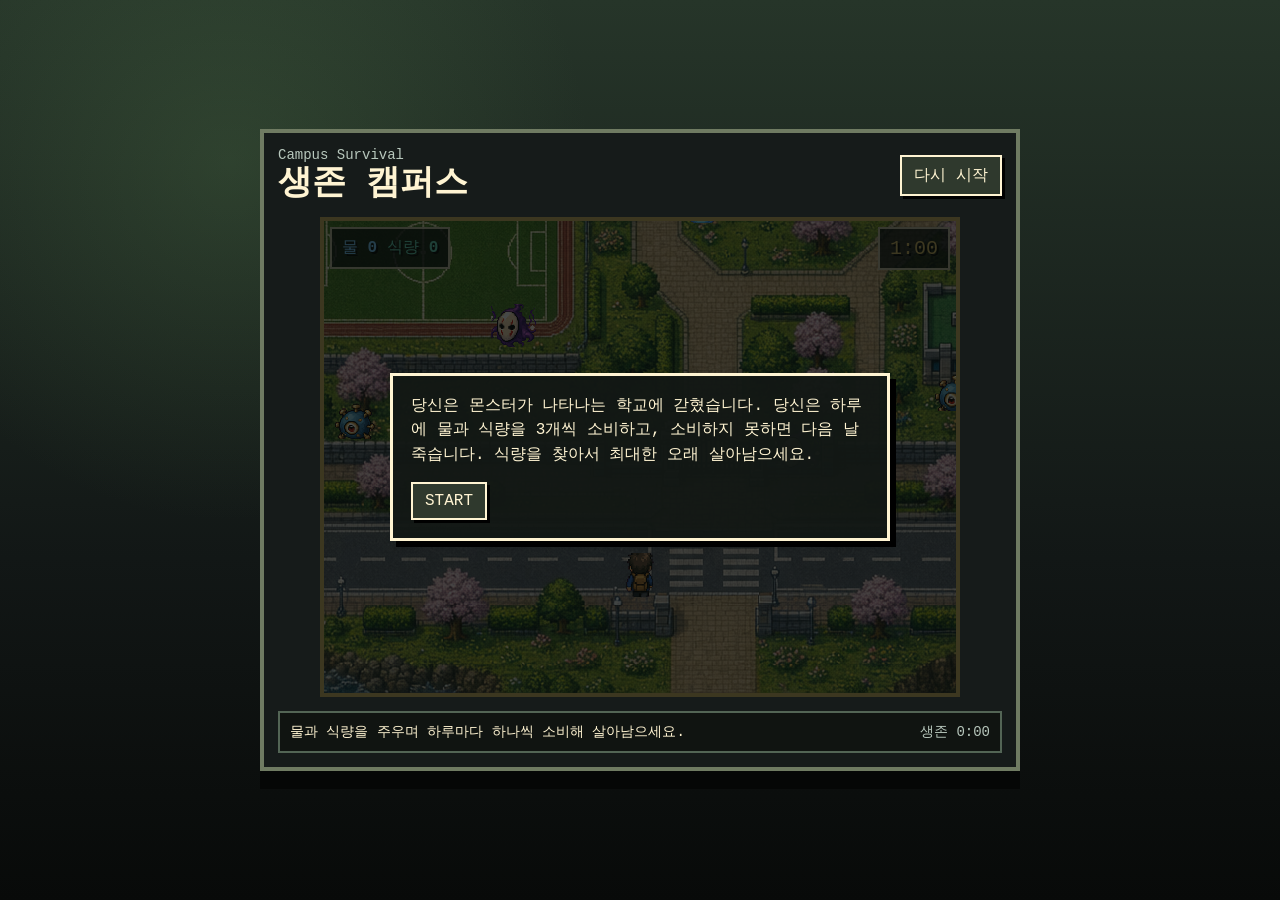
==== game0505_자료/index.html @ 0fcc2db8 "Add campus survival game" ====
<!DOCTYPE html>
<html lang="ko">
<head>
  <meta charset="UTF-8">
  <meta name="viewport" content="width=device-width, initial-scale=1.0, viewport-fit=cover">
  <title>Campus Survival</title>
  <style>
    :root {
      color-scheme: dark;
      --ink: #fff4d2;
      --muted: #b8c8bd;
      --panel: #161b1a;
      --panel-2: #222b24;
      --edge: #d6b760;
      --danger: #ff786b;
      --water: #79c9ff;
      --tuna: #61d2b6;
    }

    * { box-sizing: border-box; }

    body {
      min-height: 100vh;
      margin: 0;
      display: grid;
      place-items: center;
      padding: 18px;
      color: var(--ink);
      background:
        radial-gradient(circle at 18% 18%, rgba(83, 120, 75, 0.28), transparent 28%),
        linear-gradient(180deg, #263529 0%, #121716 62%, #080a09 100%);
      font-family: "Courier New", monospace;
    }

    .screen-panel {
      width: min(100%, 760px);
      padding: 14px;
      border: 4px solid #6f7b62;
      background: var(--panel);
      box-shadow: 0 18px 0 #050706;
    }

    .topbar,
    .status-row,
    .overlay {
      display: flex;
      align-items: center;
      justify-content: space-between;
      gap: 12px;
    }

    .eyebrow {
      margin: 0;
      color: var(--muted);
      font-size: 14px;
    }

    h1 {
      margin: 4px 0 0;
      font-size: clamp(22px, 5vw, 34px);
      line-height: 1.05;
      letter-spacing: 0;
    }

    button {
      border: 2px solid var(--ink);
      background: #2f392d;
      color: var(--ink);
      cursor: pointer;
      font: inherit;
      padding: 8px 12px;
      box-shadow: 3px 3px 0 #000;
    }

    button:active {
      transform: translate(2px, 2px);
      box-shadow: 1px 1px 0 #000;
    }

    .stage {
      position: relative;
      width: 100%;
      max-width: 640px;
      margin: 14px auto;
    }

    canvas {
      display: block;
      width: 100%;
      aspect-ratio: 4 / 3;
      border: 4px solid var(--edge);
      background: #315534;
      image-rendering: pixelated;
    }

    .overlay {
      position: absolute;
      inset: 10px 10px auto 10px;
      pointer-events: none;
      align-items: flex-start;
    }

    .modal-overlay {
      position: absolute;
      inset: 0;
      z-index: 3;
      display: grid;
      place-items: center;
      padding: 24px;
      background: rgba(8, 12, 10, 0.74);
    }

    .modal-panel {
      width: min(92%, 500px);
      padding: 18px;
      border: 3px solid var(--ink);
      background: rgba(18, 24, 21, 0.95);
      box-shadow: 6px 6px 0 #000;
    }

    .modal-panel p {
      margin: 0 0 14px;
      color: var(--ink);
      font-size: 16px;
      line-height: 1.55;
    }

    .modal-actions,
    .name-row {
      display: flex;
      gap: 10px;
      align-items: center;
      flex-wrap: wrap;
    }

    .name-row {
      margin-top: 12px;
    }

    input {
      min-width: 0;
      flex: 1 1 170px;
      border: 2px solid #6f7b62;
      background: #0d1210;
      color: var(--ink);
      font: inherit;
      padding: 8px 10px;
    }

    .hidden {
      display: none !important;
    }

    .mobile-controls {
      display: none;
    }

    .joystick-base {
      position: absolute;
      left: max(18px, env(safe-area-inset-left));
      bottom: max(18px, env(safe-area-inset-bottom));
      width: 112px;
      height: 112px;
      border: 2px solid rgba(255, 244, 210, 0.48);
      border-radius: 999px;
      background: rgba(9, 13, 11, 0.34);
      touch-action: none;
      pointer-events: auto;
    }

    .joystick-stick {
      position: absolute;
      left: 50%;
      top: 50%;
      width: 46px;
      height: 46px;
      border: 2px solid rgba(255, 244, 210, 0.68);
      border-radius: 999px;
      background: rgba(121, 201, 255, 0.42);
      transform: translate(-50%, -50%);
      pointer-events: none;
    }

    .orientation-overlay {
      display: none;
      position: fixed;
      inset: 0;
      z-index: 20;
      place-items: center;
      padding: 24px;
      background: #101411;
      color: var(--ink);
      text-align: center;
      font-size: 18px;
      line-height: 1.5;
    }

    .inventory,
    .timer {
      min-height: 42px;
      display: flex;
      align-items: center;
      gap: 10px;
      padding: 8px 10px;
      border: 2px solid rgba(255, 244, 210, 0.72);
      background: rgba(12, 16, 14, 0.82);
      text-shadow: 2px 2px 0 #000;
    }

    .inventory span,
    .timer {
      white-space: nowrap;
    }

    .water { color: var(--water); }
    .tuna { color: var(--tuna); }
    .timer { color: var(--edge); font-size: 20px; }

    .status-row {
      border: 2px solid #536555;
      padding: 10px;
      background: #101411;
    }

    .status-row p {
      margin: 0;
      color: var(--muted);
      font-size: 14px;
    }

    #message {
      color: var(--ink);
    }

    @media (max-width: 560px) {
      body { padding: 10px; }
      .topbar,
      .status-row {
        align-items: stretch;
        flex-direction: column;
      }
      button { width: 100%; }
      .overlay {
        inset: 8px 8px auto 8px;
      }
      .modal-overlay {
        padding: 14px;
      }
      .inventory,
      .timer {
        padding: 6px 7px;
        font-size: 13px;
      }
      .timer { font-size: 16px; }
    }

    @media (hover: none) and (pointer: coarse) and (orientation: landscape) {
      html,
      body {
        width: 100%;
        height: 100%;
        overflow: hidden;
        overscroll-behavior: none;
      }

      body {
        display: block;
        min-height: 100dvh;
        padding: 0;
        background: #050706;
        touch-action: none;
      }

      .screen-panel {
        width: 100vw;
        height: 100dvh;
        padding: 0;
        border: 0;
        box-shadow: none;
        background: #050706;
      }

      .topbar,
      .status-row {
        display: none;
      }

      .stage {
        width: 100vw;
        height: 100dvh;
        max-width: none;
        margin: 0;
        overflow: hidden;
      }

      canvas {
        width: 100vw;
        height: 100dvh;
        border: 0;
        aspect-ratio: auto;
      }

      .overlay {
        inset: max(8px, env(safe-area-inset-top)) max(8px, env(safe-area-inset-right)) auto max(8px, env(safe-area-inset-left));
      }

      .inventory,
      .timer {
        min-height: 38px;
        padding: 6px 9px;
        font-size: 16px;
      }

      .timer {
        font-size: 18px;
      }

      .modal-overlay {
        position: fixed;
        padding: 16px max(16px, env(safe-area-inset-right)) 16px max(16px, env(safe-area-inset-left));
      }

      .modal-panel {
        width: min(620px, 86vw);
        padding: 14px;
      }

      .modal-panel p {
        font-size: 14px;
        line-height: 1.45;
      }

      .mobile-controls {
        display: block;
        position: absolute;
        inset: 0;
        pointer-events: none;
        z-index: 2;
      }
    }

    @media (hover: none) and (pointer: coarse) and (orientation: portrait) {
      body {
        overflow: hidden;
      }

      .orientation-overlay {
        display: grid;
      }
    }
  </style>
</head>
<body>
  <section class="screen-panel" aria-label="campus survival game">
    <div class="topbar">
      <div>
        <p class="eyebrow">Campus Survival</p>
        <h1>생존 캠퍼스</h1>
      </div>
      <button id="resetButton" type="button">&#45796;&#49884; &#49884;&#51089;</button>
    </div>

    <div class="stage">
      <canvas id="gameCanvas" width="640" height="480" aria-label="game screen"></canvas>
      <div class="overlay" aria-label="survival status">
        <div class="inventory">
          <span class="water">물 <strong id="waterCount">0</strong></span>
          <span class="tuna">식량 <strong id="tunaCount">0</strong></span>
        </div>
        <div class="timer" id="timer">1:00</div>
      </div>
      <div class="modal-overlay" id="startOverlay" aria-label="game start briefing">
        <div class="modal-panel">
          <p>당신은 몬스터가 나타나는 학교에 갇혔습니다. 당신은 하루에 물과 식량을 3개씩 소비하고, 소비하지 못하면 다음 날 죽습니다. 식량을 찾아서 최대한 오래 살아남으세요.</p>
          <button id="startButton" type="button">START</button>
        </div>
      </div>
      <div class="modal-overlay hidden" id="scoreOverlay" aria-label="save survival record">
        <div class="modal-panel">
          <p id="scorePrompt">기록을 저장하시겠습니까?</p>
          <p id="scoreSummary"></p>
          <div class="modal-actions" id="scoreActions">
            <button id="saveRecordButton" type="button">저장</button>
            <button id="skipRecordButton" type="button">넘기기</button>
          </div>
          <div class="name-row hidden" id="nameRow">
            <input id="playerNameInput" type="text" maxlength="16" autocomplete="off" placeholder="플레이어 네임">
            <button id="confirmRecordButton" type="button">확인</button>
          </div>
          <p id="recordMessage" class="hidden"></p>
        </div>
      </div>
      <div class="mobile-controls" aria-hidden="true">
        <div class="joystick-base" id="joystickBase">
          <div class="joystick-stick" id="joystickStick"></div>
        </div>
      </div>
    </div>

    <div class="status-row">
      <p id="message"></p>
      <p>생존 <span id="survivalTime">0:00</span></p>
    </div>
  </section>

  <div class="orientation-overlay" id="orientationOverlay">휴대폰을 가로로 돌려주세요.</div>

  <script src="./game-standalone.js"></script>
</body>
</html>
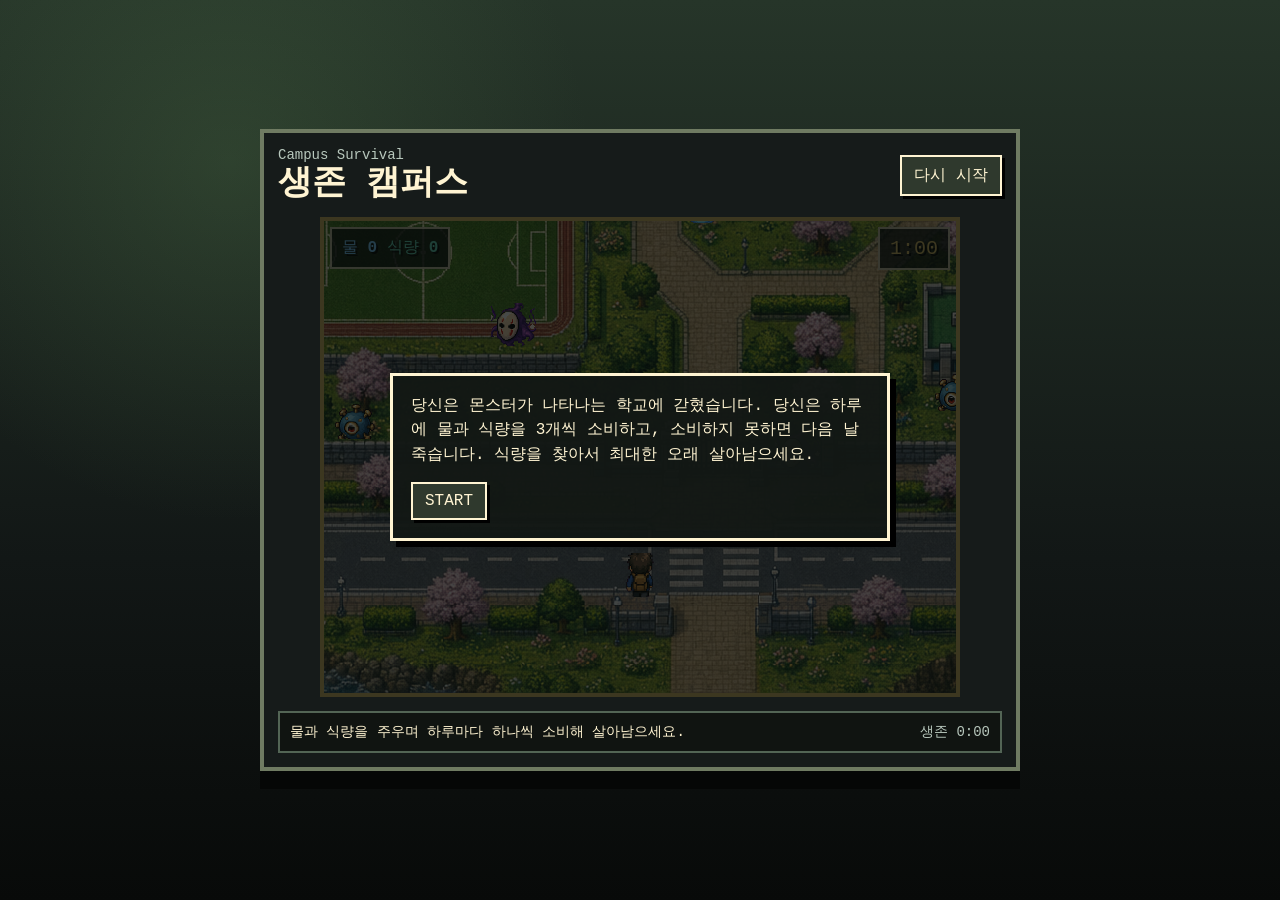
==== commit 4218c654: "Fix mobile touch controls" ====
--- a/game0505_자료/index.html
+++ b/game0505_자료/index.html
@@ -252,6 +252,93 @@
         font-size: 13px;
       }
       .timer { font-size: 16px; }
+    }
+
+    html.touch-device,
+    html.touch-device body {
+      width: 100%;
+      height: 100%;
+      overflow: hidden;
+      overscroll-behavior: none;
+    }
+
+    html.touch-device body {
+      display: block;
+      min-height: 100dvh;
+      padding: 0;
+      background: #050706;
+      touch-action: none;
+    }
+
+    html.touch-device .screen-panel {
+      width: 100vw;
+      height: 100dvh;
+      padding: 0;
+      border: 0;
+      box-shadow: none;
+      background: #050706;
+    }
+
+    html.touch-device .topbar,
+    html.touch-device .status-row {
+      display: none;
+    }
+
+    html.touch-device .stage {
+      width: 100vw;
+      height: 100dvh;
+      max-width: none;
+      margin: 0;
+      overflow: hidden;
+    }
+
+    html.touch-device.landscape-runtime canvas {
+      width: 100vw;
+      height: 100dvh;
+      border: 0;
+      aspect-ratio: auto;
+    }
+
+    html.touch-device .overlay {
+      inset: max(8px, env(safe-area-inset-top)) max(8px, env(safe-area-inset-right)) auto max(8px, env(safe-area-inset-left));
+    }
+
+    html.touch-device .inventory,
+    html.touch-device .timer {
+      min-height: 38px;
+      padding: 6px 9px;
+      font-size: 16px;
+    }
+
+    html.touch-device .timer {
+      font-size: 18px;
+    }
+
+    html.touch-device .modal-overlay {
+      position: fixed;
+      padding: 16px max(16px, env(safe-area-inset-right)) 16px max(16px, env(safe-area-inset-left));
+    }
+
+    html.touch-device .modal-panel {
+      width: min(620px, 86vw);
+      padding: 14px;
+    }
+
+    html.touch-device .modal-panel p {
+      font-size: 14px;
+      line-height: 1.45;
+    }
+
+    html.touch-device .mobile-controls {
+      display: block;
+      position: absolute;
+      inset: 0;
+      pointer-events: none;
+      z-index: 2;
+    }
+
+    html.touch-device.portrait-runtime .orientation-overlay {
+      display: grid;
     }
 
     @media (hover: none) and (pointer: coarse) and (orientation: landscape) {
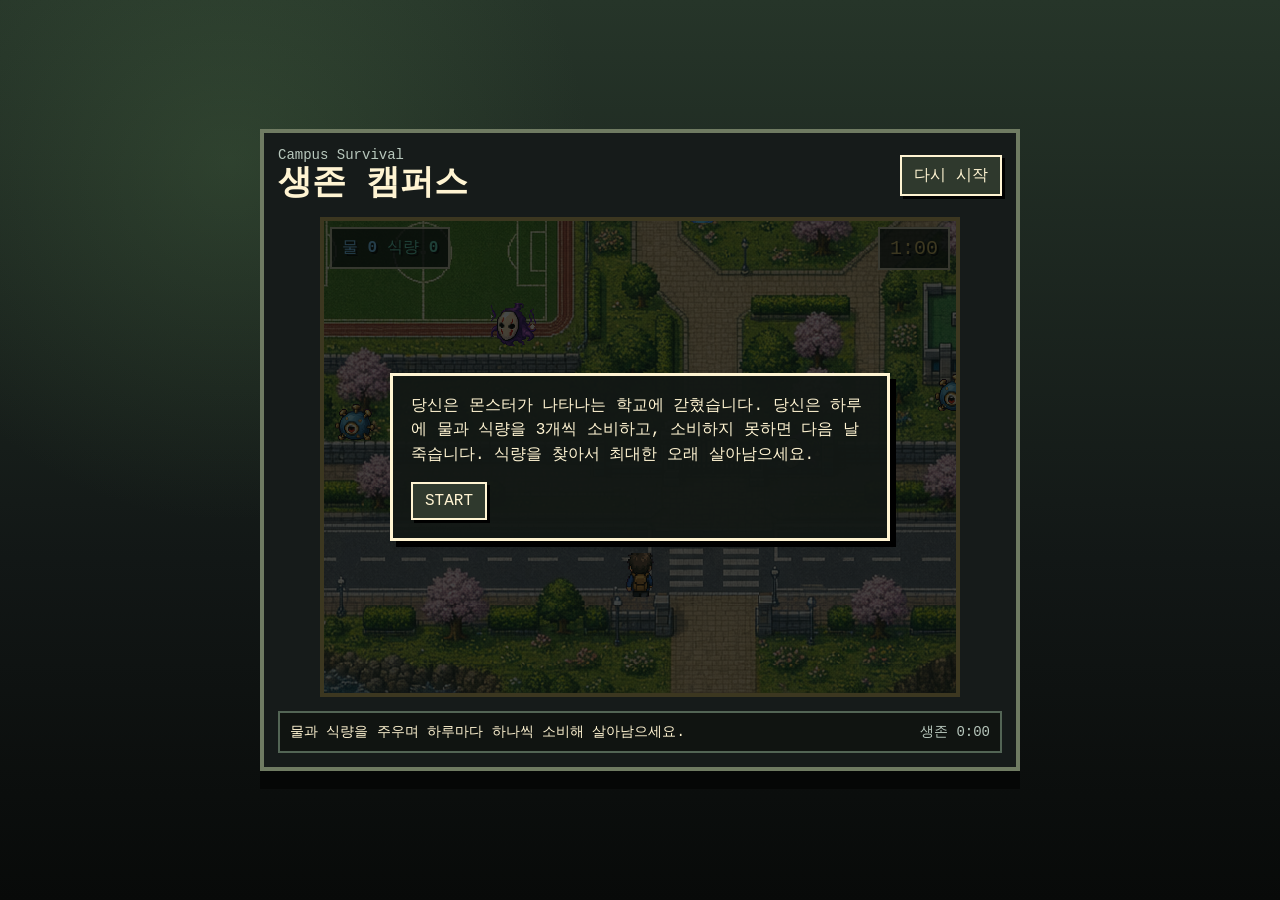
==== commit ae81d742: "Restore mobile reset button" ====
--- a/game0505_자료/index.html
+++ b/game0505_자료/index.html
@@ -181,6 +181,18 @@
       pointer-events: none;
     }
 
+    .mobile-reset {
+      display: none;
+      position: absolute;
+      right: max(12px, env(safe-area-inset-right));
+      bottom: max(18px, env(safe-area-inset-bottom));
+      z-index: 2;
+      min-width: 92px;
+      min-height: 44px;
+      padding: 8px 12px;
+      pointer-events: auto;
+    }
+
     .orientation-overlay {
       display: none;
       position: fixed;
@@ -335,6 +347,10 @@
       inset: 0;
       pointer-events: none;
       z-index: 2;
+    }
+
+    html.touch-device .mobile-reset {
+      display: block;
     }
 
     html.touch-device.portrait-runtime .orientation-overlay {
@@ -477,10 +493,11 @@
           <p id="recordMessage" class="hidden"></p>
         </div>
       </div>
-      <div class="mobile-controls" aria-hidden="true">
+      <div class="mobile-controls">
         <div class="joystick-base" id="joystickBase">
           <div class="joystick-stick" id="joystickStick"></div>
         </div>
+        <button class="mobile-reset" id="mobileResetButton" type="button">다시 시작</button>
       </div>
     </div>
 
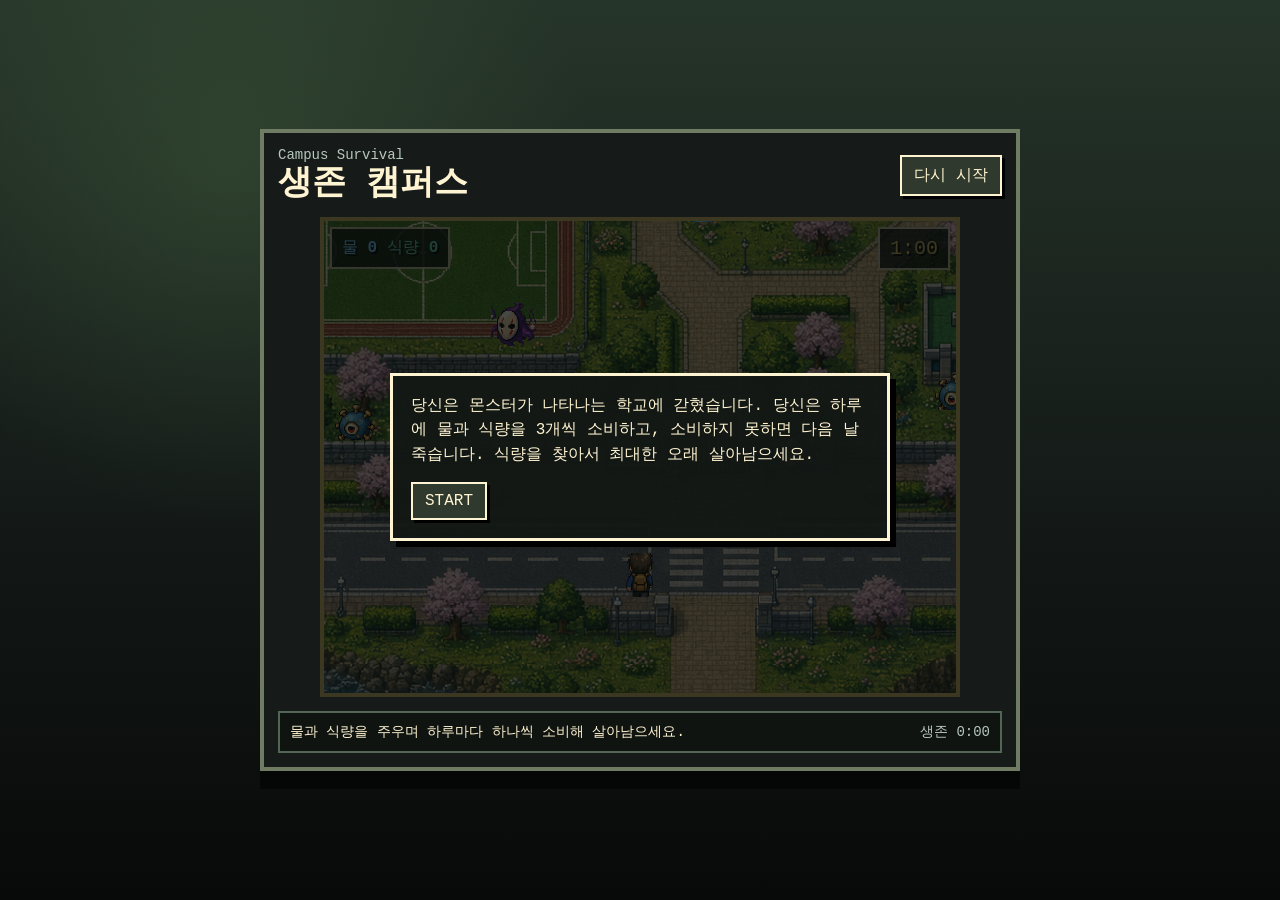
==== commit f83ada8a: "Add restart to game over prompt" ====
--- a/game0505_자료/index.html
+++ b/game0505_자료/index.html
@@ -126,14 +126,16 @@
     }
 
     .modal-actions,
-    .name-row {
+    .name-row,
+    .record-reset-actions {
       display: flex;
       gap: 10px;
       align-items: center;
       flex-wrap: wrap;
     }
 
-    .name-row {
+    .name-row,
+    .record-reset-actions {
       margin-top: 12px;
     }
 
@@ -491,6 +493,9 @@
             <button id="confirmRecordButton" type="button">확인</button>
           </div>
           <p id="recordMessage" class="hidden"></p>
+          <div class="record-reset-actions">
+            <button id="scoreResetButton" type="button">다시 시작</button>
+          </div>
         </div>
       </div>
       <div class="mobile-controls">
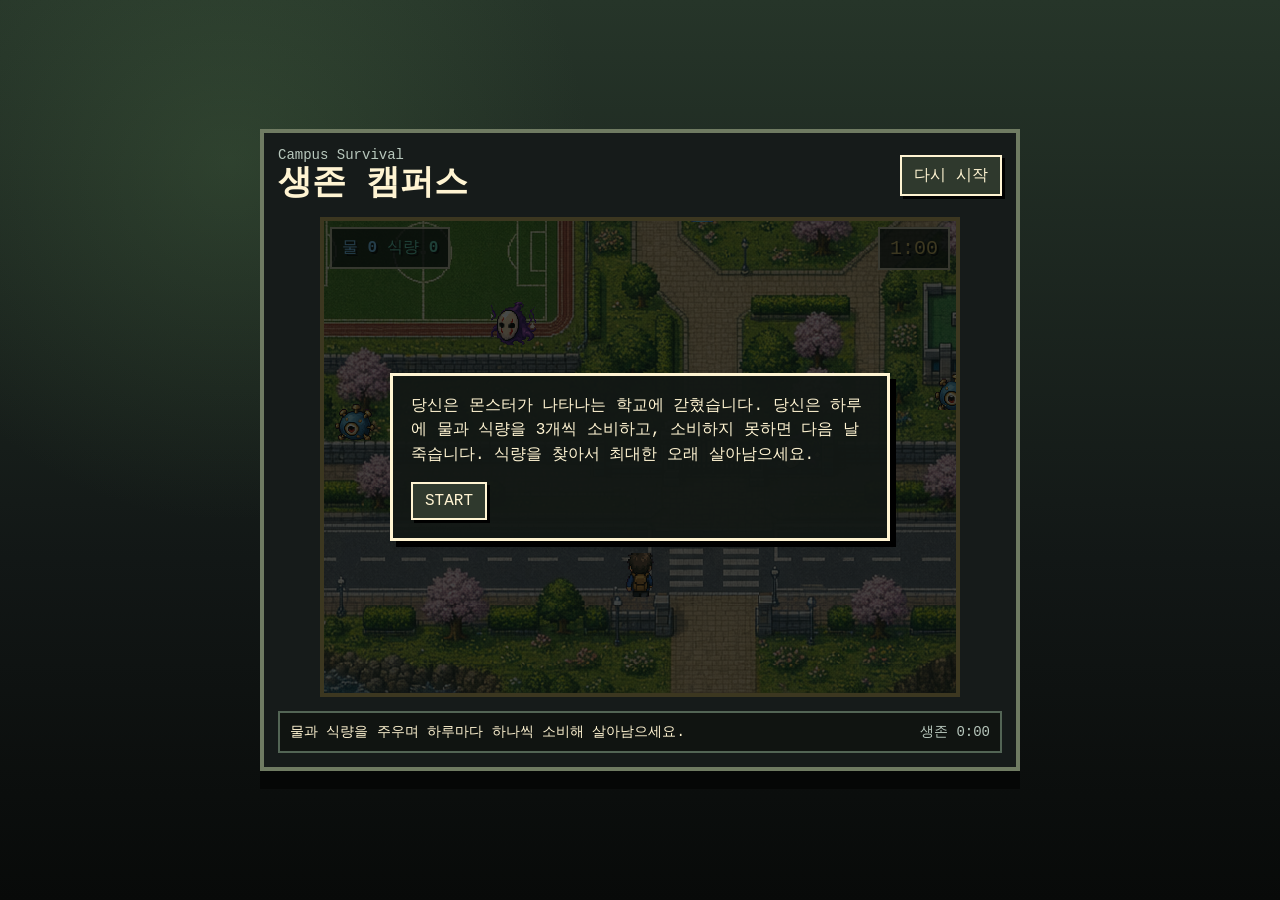
==== commit 257173d1: "Support portrait mobile survival play" ====
--- a/game0505_자료/index.html
+++ b/game0505_자료/index.html
@@ -306,7 +306,8 @@
       overflow: hidden;
     }
 
-    html.touch-device.landscape-runtime canvas {
+    html.touch-device.landscape-runtime canvas,
+    html.touch-device.portrait-runtime canvas {
       width: 100vw;
       height: 100dvh;
       border: 0;
@@ -353,10 +354,6 @@
 
     html.touch-device .mobile-reset {
       display: block;
-    }
-
-    html.touch-device.portrait-runtime .orientation-overlay {
-      display: grid;
     }
 
     @media (hover: none) and (pointer: coarse) and (orientation: landscape) {
@@ -449,8 +446,49 @@
         overflow: hidden;
       }
 
+      .screen-panel {
+        width: 100vw;
+        height: 100dvh;
+        padding: 0;
+        border: 0;
+        box-shadow: none;
+        background: #050706;
+      }
+
+      .topbar,
+      .status-row {
+        display: none;
+      }
+
+      .stage {
+        width: 100vw;
+        height: 100dvh;
+        max-width: none;
+        margin: 0;
+        overflow: hidden;
+      }
+
+      canvas {
+        width: 100vw;
+        height: 100dvh;
+        border: 0;
+        aspect-ratio: auto;
+      }
+
+      .mobile-controls {
+        display: block;
+        position: absolute;
+        inset: 0;
+        pointer-events: none;
+        z-index: 2;
+      }
+
+      .mobile-reset {
+        display: block;
+      }
+
       .orientation-overlay {
-        display: grid;
+        display: none;
       }
     }
   </style>
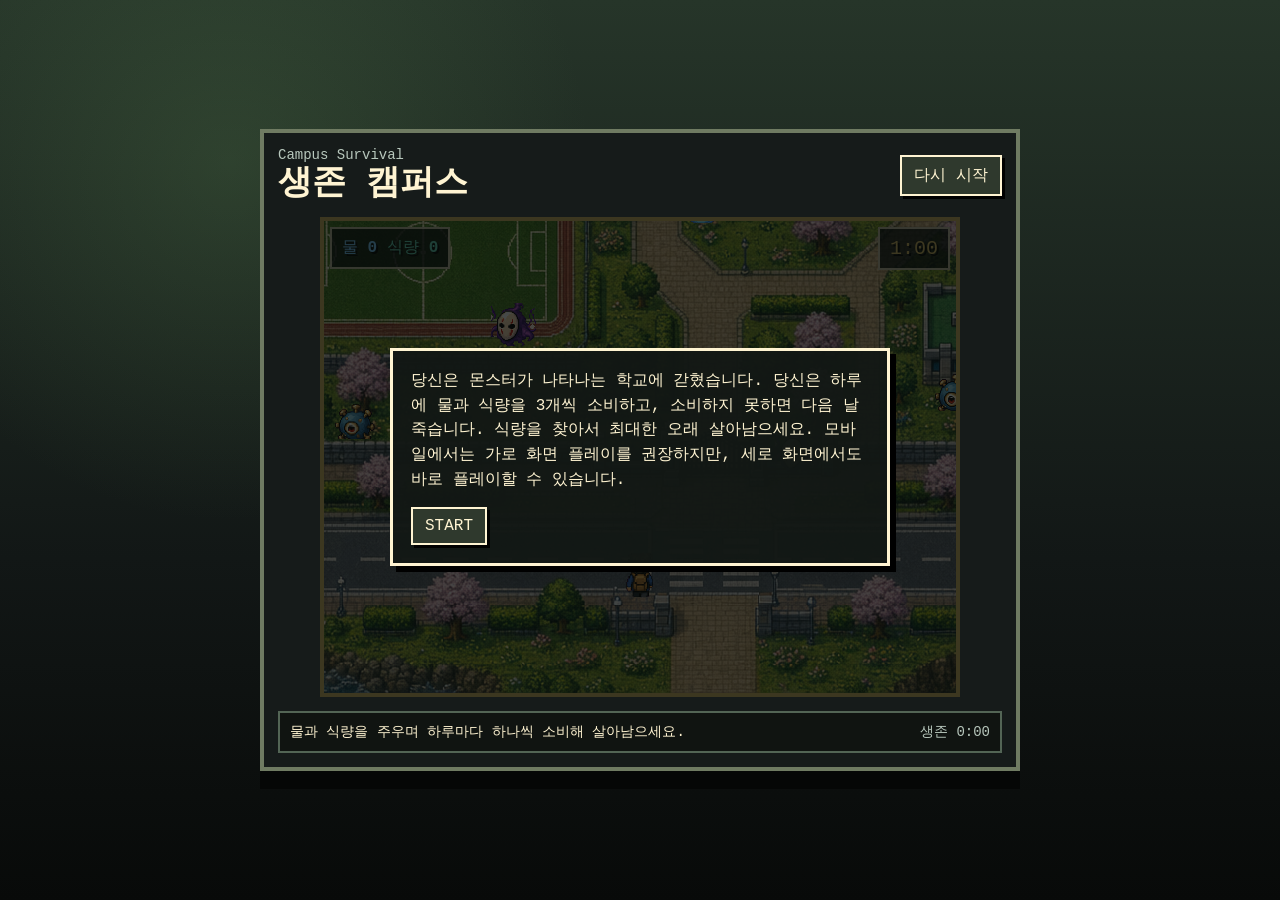
==== commit 195df966: "Remove forced mobile fullscreen" ====
--- a/game0505_자료/index.html
+++ b/game0505_자료/index.html
@@ -514,7 +514,7 @@
       </div>
       <div class="modal-overlay" id="startOverlay" aria-label="game start briefing">
         <div class="modal-panel">
-          <p>당신은 몬스터가 나타나는 학교에 갇혔습니다. 당신은 하루에 물과 식량을 3개씩 소비하고, 소비하지 못하면 다음 날 죽습니다. 식량을 찾아서 최대한 오래 살아남으세요.</p>
+          <p>당신은 몬스터가 나타나는 학교에 갇혔습니다. 당신은 하루에 물과 식량을 3개씩 소비하고, 소비하지 못하면 다음 날 죽습니다. 식량을 찾아서 최대한 오래 살아남으세요. 모바일에서는 가로 화면 플레이를 권장하지만, 세로 화면에서도 바로 플레이할 수 있습니다.</p>
           <button id="startButton" type="button">START</button>
         </div>
       </div>
@@ -550,7 +550,7 @@
     </div>
   </section>
 
-  <div class="orientation-overlay" id="orientationOverlay">휴대폰을 가로로 돌려주세요.</div>
+  <div class="orientation-overlay" id="orientationOverlay">가로 화면 플레이를 권장하지만 세로 화면에서도 바로 플레이할 수 있습니다.</div>
 
   <script src="./game-standalone.js"></script>
 </body>
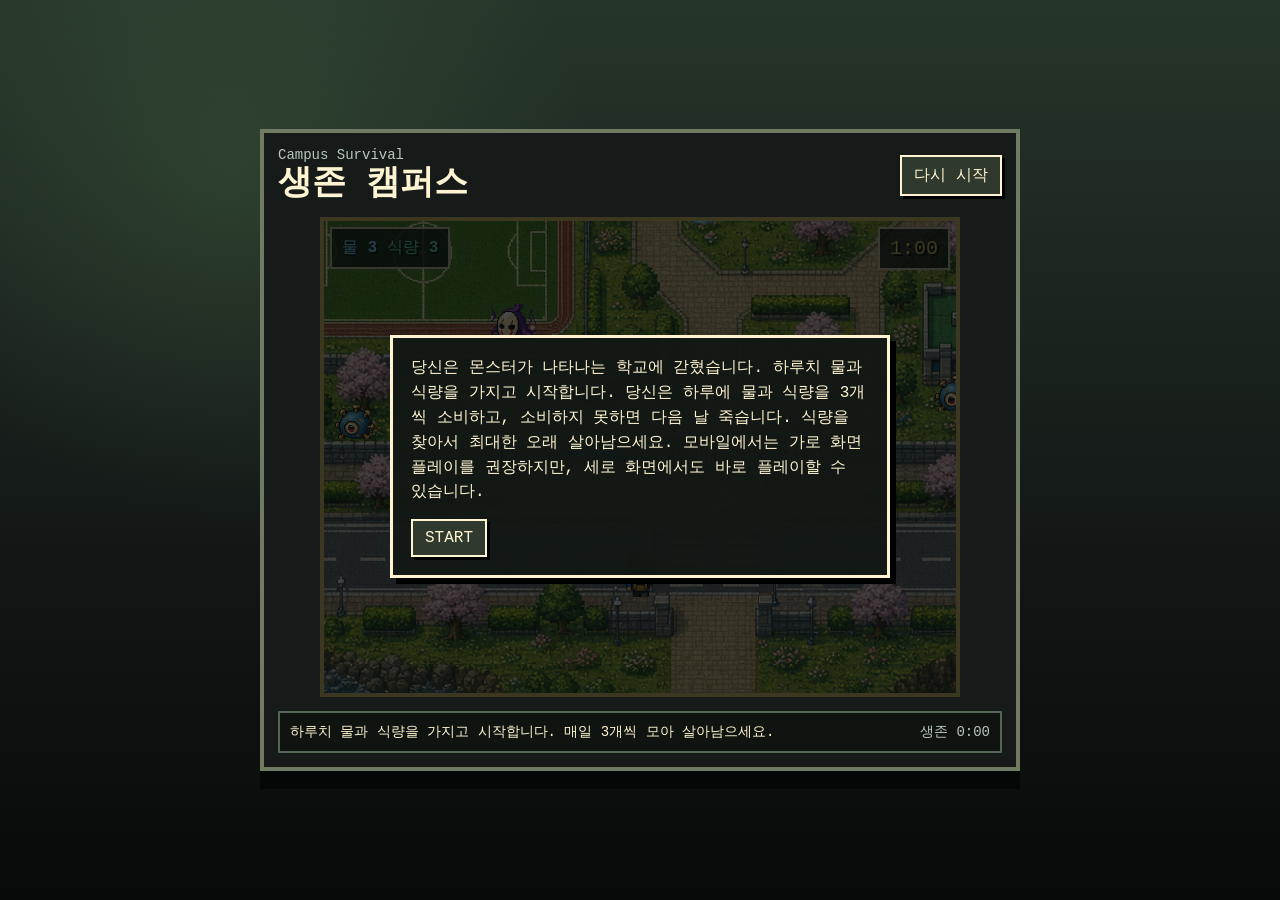
==== commit 5706c477: "Give player starter survival supplies" ====
--- a/game0505_자료/index.html
+++ b/game0505_자료/index.html
@@ -514,7 +514,7 @@
       </div>
       <div class="modal-overlay" id="startOverlay" aria-label="game start briefing">
         <div class="modal-panel">
-          <p>당신은 몬스터가 나타나는 학교에 갇혔습니다. 당신은 하루에 물과 식량을 3개씩 소비하고, 소비하지 못하면 다음 날 죽습니다. 식량을 찾아서 최대한 오래 살아남으세요. 모바일에서는 가로 화면 플레이를 권장하지만, 세로 화면에서도 바로 플레이할 수 있습니다.</p>
+          <p>당신은 몬스터가 나타나는 학교에 갇혔습니다. 하루치 물과 식량을 가지고 시작합니다. 당신은 하루에 물과 식량을 3개씩 소비하고, 소비하지 못하면 다음 날 죽습니다. 식량을 찾아서 최대한 오래 살아남으세요. 모바일에서는 가로 화면 플레이를 권장하지만, 세로 화면에서도 바로 플레이할 수 있습니다.</p>
           <button id="startButton" type="button">START</button>
         </div>
       </div>
